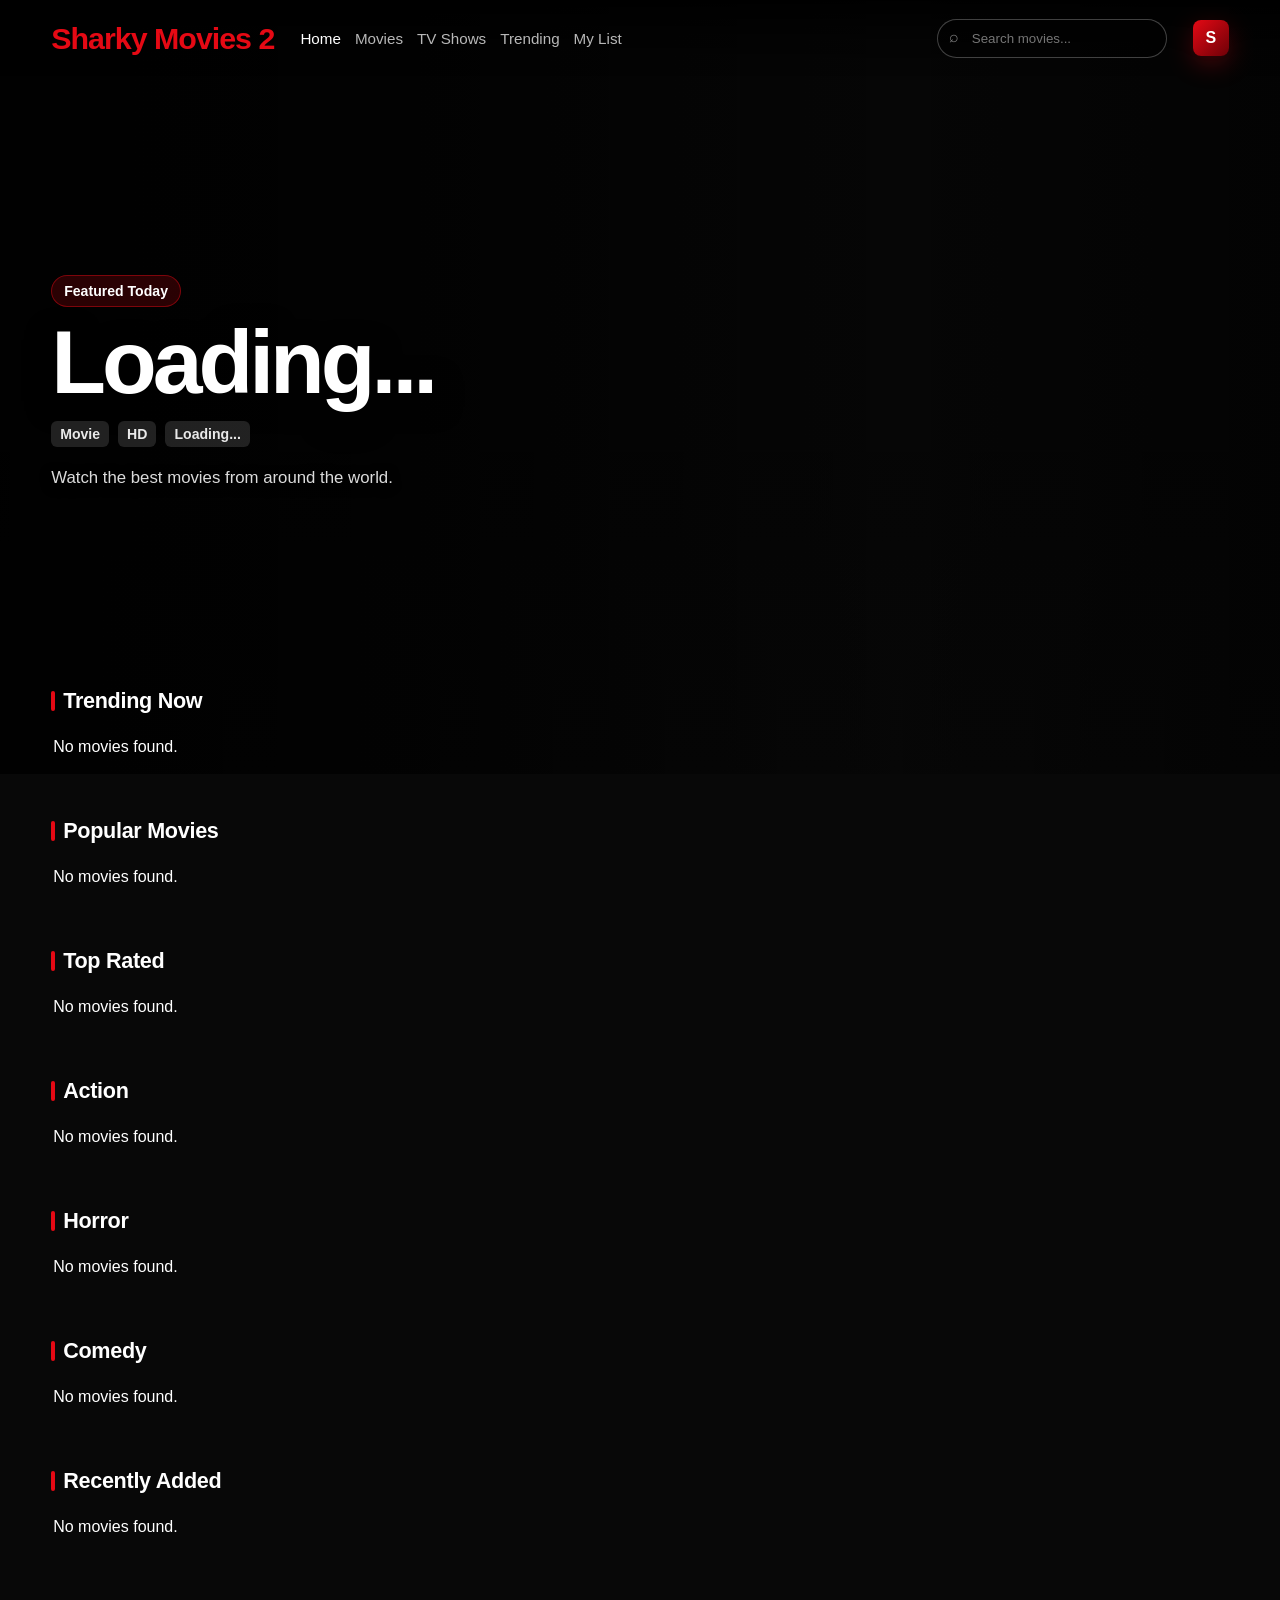
==== index.html @ d8fdef5d "Rename index2.html to index.html" ====
<!DOCTYPE html>
<html lang="en">
<head>
  <meta charset="UTF-8" />
  <meta name="viewport" content="width=device-width, initial-scale=1.0" />
  <title>Sharky Movies 2 - Watch Movies Online</title>

  <link rel="stylesheet" href="style2.css" />
</head>
<body>

  <!-- HEADER / NAVBAR -->
  <header class="navbar" id="navbar">
    <div class="nav-left">
      <a href="#" class="logo">Sharky Movies 2</a>

      <nav class="nav-links">
        <button class="nav-link active" data-section="home">Home</button>
        <button class="nav-link" data-section="movies">Movies</button>
        <button class="nav-link" data-section="tv">TV Shows</button>
        <button class="nav-link" data-section="trending">Trending</button>
        <button class="nav-link" data-section="mylist">My List</button>
      </nav>
    </div>

    <div class="nav-right">
      <div class="search-wrap">
        <span class="search-icon">⌕</span>
        <input
          type="text"
          class="search-bar"
          placeholder="Search movies..."
          id="searchInput"
          autocomplete="off"
        />
      </div>

      <div class="profile-icon">S</div>
    </div>
  </header>

  <!-- HERO -->
  <section class="hero" id="heroBanner">
    <div class="hero-overlay"></div>

    <div class="hero-content">
      <div class="hero-tag">Featured Today</div>

      <h1 id="heroTitle">Loading...</h1>

      <div class="hero-meta" id="heroMeta">
        <span>Movie</span>
        <span>HD</span>
        <span>Loading...</span>
      </div>

      <p id="heroDesc">
        Watch the best movies from around the world.
      </p>

      <div class="hero-actions">
        <button class="btn btn-play" id="heroPlayBtn" style="display:none;">
          ▶ Play
        </button>

        <button class="btn btn-secondary" id="heroListBtn" style="display:none;">
          + My List
        </button>
      </div>
    </div>
  </section>

  <!-- MAIN CONTENT -->
  <main class="page-content">

    <!-- SEARCH RESULTS -->
    <section class="movie-section hidden" id="searchSection">
      <div class="section-header">
        <h2 id="searchTitle">Search Results</h2>
        <button class="clear-search" id="clearSearchBtn">Clear Search</button>
      </div>

      <div class="search-grid" id="searchGrid"></div>
    </section>

    <!-- MOVIE ROWS -->
    <section class="movie-section" id="rowsSection">

      <div class="movie-row-block">
        <div class="section-header">
          <h2>Trending Now</h2>
        </div>
        <div class="movie-row" id="trendingRow"></div>
      </div>

      <div class="movie-row-block">
        <div class="section-header">
          <h2>Popular Movies</h2>
        </div>
        <div class="movie-row" id="popularRow"></div>
      </div>

      <div class="movie-row-block">
        <div class="section-header">
          <h2>Top Rated</h2>
        </div>
        <div class="movie-row" id="topRatedRow"></div>
      </div>

      <div class="movie-row-block">
        <div class="section-header">
          <h2>Action</h2>
        </div>
        <div class="movie-row" id="actionRow"></div>
      </div>

      <div class="movie-row-block">
        <div class="section-header">
          <h2>Horror</h2>
        </div>
        <div class="movie-row" id="horrorRow"></div>
      </div>

      <div class="movie-row-block">
        <div class="section-header">
          <h2>Comedy</h2>
        </div>
        <div class="movie-row" id="comedyRow"></div>
      </div>

      <div class="movie-row-block">
        <div class="section-header">
          <h2>Recently Added</h2>
        </div>
        <div class="movie-row" id="recentRow"></div>
      </div>

      <div class="movie-row-block hidden" id="myListBlock">
        <div class="section-header">
          <h2>My List</h2>
        </div>
        <div class="movie-row" id="myListRow"></div>
      </div>

    </section>
  </main>

  <!-- DETAILS MODAL -->
  <div class="details-modal" id="detailsModal">
    <div class="details-backdrop" id="detailsBackdrop"></div>

    <div class="details-box">
      <button class="modal-close" id="detailsCloseBtn">&times;</button>

      <div class="details-hero" id="detailsHero">
        <div class="details-gradient"></div>

        <div class="details-hero-content">
          <h2 id="detailsTitle">Movie Title</h2>

          <div class="details-meta" id="detailsMeta">
            <span>HD</span>
            <span>Movie</span>
          </div>

          <div class="details-buttons">
            <button class="btn btn-play" id="detailsPlayBtn">▶ Play Movie</button>
            <button class="btn btn-secondary" id="detailsTrailerBtn">Trailer</button>
            <button class="btn btn-secondary" id="detailsListBtn">+ My List</button>
          </div>
        </div>
      </div>

      <div class="details-body">
        <div class="details-poster-wrap">
          <img id="detailsPoster" src="" alt="Movie poster" />
        </div>

        <div class="details-text">
          <p id="detailsOverview">Overview loading...</p>
          <p class="details-extra" id="detailsExtra"></p>
        </div>
      </div>
    </div>
  </div>

  <!-- PLAYER MODAL -->
  <div class="player-modal" id="playerModal">
    <button class="modal-close player-close" id="playerCloseBtn">&times;</button>

    <div class="player-box">
      <h2 id="playerTitle">Movie Title</h2>

      <div class="player-placeholder" id="playerPlaceholder">
        <h3>Player not connected yet</h3>
        <p>
          Add your own legal movie embed provider inside
          <strong>getMovieEmbedUrl()</strong> in <strong>script2.js</strong>.
        </p>
      </div>

      <iframe
        id="videoPlayer"
        src=""
        allowfullscreen
        style="display:none;"
      ></iframe>
    </div>
  </div>

  <script src="script2.js"></script>
</body>
</html>
---- style2.css ----
/* =========================================================
   SHARKY MOVIES 2 - NETFLIX STYLE UI
   ========================================================= */

:root {
  --primary: #e50914;
  --primary-dark: #b20710;
  --bg: #080808;
  --bg-soft: #111;
  --panel: #181818;
  --panel-light: #222;
  --text: #ffffff;
  --muted: rgba(255,255,255,0.72);
  --muted-2: rgba(255,255,255,0.5);
  --success: #46d867;
  --shadow: rgba(0,0,0,0.75);
  --radius: 14px;
}

* {
  box-sizing: border-box;
  margin: 0;
  padding: 0;
}

html {
  scroll-behavior: smooth;
}

body {
  background: var(--bg);
  color: var(--text);
  font-family: "Segoe UI", Tahoma, Geneva, Verdana, sans-serif;
  overflow-x: hidden;
}

/* =========================================================
   NAVBAR
   ========================================================= */

.navbar {
  position: fixed;
  inset: 0 0 auto 0;
  height: 76px;
  padding: 0 4%;
  display: flex;
  align-items: center;
  justify-content: space-between;
  z-index: 300;
  background: linear-gradient(
    to bottom,
    rgba(0,0,0,0.85),
    rgba(0,0,0,0.35),
    rgba(0,0,0,0)
  );
  transition: background 0.25s ease, backdrop-filter 0.25s ease;
}

.navbar.scrolled {
  background: rgba(5,5,5,0.88);
  backdrop-filter: blur(14px);
  box-shadow: 0 10px 30px rgba(0,0,0,0.35);
}

.nav-left,
.nav-right {
  display: flex;
  align-items: center;
  gap: 26px;
}

.logo {
  color: var(--primary);
  font-size: 1.9rem;
  font-weight: 900;
  text-decoration: none;
  letter-spacing: -1px;
  white-space: nowrap;
}

.nav-links {
  display: flex;
  align-items: center;
  gap: 14px;
}

.nav-link {
  border: none;
  background: transparent;
  color: var(--muted);
  font-size: 0.95rem;
  cursor: pointer;
  transition: color 0.2s ease;
}

.nav-link:hover,
.nav-link.active {
  color: var(--text);
}

.search-wrap {
  position: relative;
}

.search-icon {
  position: absolute;
  left: 12px;
  top: 48%;
  transform: translateY(-50%);
  color: var(--muted-2);
  font-size: 1rem;
}

.search-bar {
  width: 230px;
  padding: 11px 12px 11px 34px;
  border-radius: 999px;
  border: 1px solid rgba(255,255,255,0.25);
  outline: none;
  background: rgba(0,0,0,0.42);
  color: white;
  transition: width 0.25s ease, border-color 0.25s ease, background 0.25s ease;
}

.search-bar:focus {
  width: 300px;
  border-color: var(--primary);
  background: rgba(0,0,0,0.75);
}

.profile-icon {
  width: 36px;
  height: 36px;
  border-radius: 8px;
  display: grid;
  place-items: center;
  font-weight: 800;
  background: linear-gradient(135deg, var(--primary), #6e0007);
  box-shadow: 0 8px 25px rgba(229,9,20,0.28);
}

/* =========================================================
   HERO
   ========================================================= */

.hero {
  min-height: 86vh;
  padding: 140px 4% 120px;
  display: flex;
  align-items: center;
  position: relative;
  background-size: cover;
  background-position: center;
  isolation: isolate;
}

.hero-overlay {
  position: absolute;
  inset: 0;
  z-index: -1;
  background:
    linear-gradient(to right, rgba(0,0,0,0.92) 0%, rgba(0,0,0,0.72) 32%, rgba(0,0,0,0.18) 70%, rgba(0,0,0,0.55) 100%),
    linear-gradient(to top, var(--bg) 0%, rgba(0,0,0,0.18) 42%, rgba(0,0,0,0.15) 100%);
}

.hero-content {
  max-width: 680px;
  animation: fadeUp 0.6s ease both;
}

.hero-tag {
  display: inline-flex;
  align-items: center;
  padding: 7px 12px;
  margin-bottom: 14px;
  border-radius: 999px;
  background: rgba(229,9,20,0.18);
  border: 1px solid rgba(229,9,20,0.45);
  color: #fff;
  font-weight: 700;
  font-size: 0.88rem;
}

.hero h1 {
  font-size: clamp(3rem, 7vw, 6.6rem);
  line-height: 0.92;
  letter-spacing: -4px;
  text-shadow: 0 8px 30px rgba(0,0,0,0.9);
  margin-bottom: 18px;
}

.hero-meta,
.details-meta {
  display: flex;
  flex-wrap: wrap;
  gap: 9px;
  margin-bottom: 18px;
}

.hero-meta span,
.details-meta span {
  padding: 5px 9px;
  border-radius: 6px;
  background: rgba(255,255,255,0.13);
  color: rgba(255,255,255,0.9);
  font-size: 0.88rem;
  font-weight: 700;
}

#heroDesc {
  max-width: 590px;
  color: rgba(255,255,255,0.86);
  line-height: 1.55;
  font-size: 1.05rem;
  text-shadow: 0 3px 12px rgba(0,0,0,0.9);
}

.hero-actions {
  display: flex;
  align-items: center;
  gap: 12px;
  margin-top: 28px;
}

/* =========================================================
   BUTTONS
   ========================================================= */

.btn {
  border: none;
  border-radius: 10px;
  padding: 12px 20px;
  font-size: 1rem;
  font-weight: 800;
  cursor: pointer;
  transition: transform 0.18s ease, background 0.18s ease, opacity 0.18s ease;
}

.btn:hover {
  transform: translateY(-2px);
}

.btn-play {
  background: white;
  color: black;
}

.btn-play:hover {
  background: rgba(255,255,255,0.78);
}

.btn-secondary {
  background: rgba(255,255,255,0.18);
  color: white;
  backdrop-filter: blur(10px);
}

.btn-secondary:hover {
  background: rgba(255,255,255,0.28);
}

/* =========================================================
   CONTENT / ROWS
   ========================================================= */

.page-content {
  position: relative;
  z-index: 5;
  margin-top: -86px;
  padding: 0 0 60px;
}

.movie-section {
  padding: 0 4%;
}

.movie-row-block {
  margin-bottom: 38px;
}

.section-header {
  display: flex;
  align-items: center;
  justify-content: space-between;
  margin-bottom: 14px;
}

.section-header h2 {
  position: relative;
  font-size: 1.35rem;
  letter-spacing: -0.3px;
  padding-left: 12px;
}

.section-header h2::before {
  content: "";
  position: absolute;
  left: 0;
  top: 12%;
  height: 76%;
  width: 4px;
  border-radius: 999px;
  background: var(--primary);
}

.clear-search {
  border: 1px solid rgba(255,255,255,0.15);
  background: rgba(255,255,255,0.08);
  color: white;
  padding: 9px 13px;
  border-radius: 999px;
  cursor: pointer;
}

.movie-row {
  display: flex;
  gap: 14px;
  overflow-x: auto;
  overflow-y: visible;
  padding: 10px 2px 24px;
  scroll-snap-type: x mandatory;
}

.movie-row::-webkit-scrollbar {
  height: 8px;
}

.movie-row::-webkit-scrollbar-track {
  background: rgba(255,255,255,0.06);
  border-radius: 999px;
}

.movie-row::-webkit-scrollbar-thumb {
  background: rgba(255,255,255,0.22);
  border-radius: 999px;
}

.search-grid {
  display: grid;
  grid-template-columns: repeat(auto-fill, minmax(170px, 1fr));
  gap: 18px;
  padding-bottom: 40px;
}

/* =========================================================
   MOVIE CARD
   ========================================================= */

.movie-card {
  position: relative;
  min-width: 190px;
  width: 190px;
  height: 285px;
  border-radius: var(--radius);
  overflow: hidden;
  cursor: pointer;
  background: var(--panel);
  box-shadow: 0 12px 30px rgba(0,0,0,0.25);
  scroll-snap-align: start;
  transition: transform 0.22s ease, box-shadow 0.22s ease;
}

.search-grid .movie-card {
  width: 100%;
  min-width: 0;
}

.movie-card:hover {
  transform: scale(1.08);
  z-index: 20;
  box-shadow: 0 20px 48px rgba(0,0,0,0.65);
}

.movie-card img {
  width: 100%;
  height: 100%;
  object-fit: cover;
  display: block;
  transition: transform 0.25s ease;
}

.movie-card:hover img {
  transform: scale(1.05);
}

.card-overlay {
  position: absolute;
  inset: auto 0 0 0;
  min-height: 48%;
  padding: 54px 12px 12px;
  display: flex;
  flex-direction: column;
  justify-content: flex-end;
  background: linear-gradient(to top, rgba(0,0,0,0.95), rgba(0,0,0,0));
  opacity: 0;
  transform: translateY(12px);
  transition: opacity 0.22s ease, transform 0.22s ease;
}

.movie-card:hover .card-overlay {
  opacity: 1;
  transform: translateY(0);
}

.card-title {
  font-size: 0.98rem;
  line-height: 1.2;
  margin-bottom: 8px;
  font-weight: 800;
}

.card-meta {
  display: flex;
  align-items: center;
  flex-wrap: wrap;
  gap: 7px;
  font-size: 0.78rem;
  color: var(--muted);
}

.card-rating {
  color: var(--success);
  font-weight: 800;
}

.card-play {
  margin-top: 10px;
  width: fit-content;
  padding: 7px 10px;
  border-radius: 999px;
  background: var(--primary);
  color: white;
  font-weight: 800;
  font-size: 0.78rem;
}

/* =========================================================
   SKELETON LOADING
   ========================================================= */

.skeleton-card {
  min-width: 190px;
  width: 190px;
  height: 285px;
  border-radius: var(--radius);
  overflow: hidden;
  background: linear-gradient(
    90deg,
    #151515 0%,
    #242424 50%,
    #151515 100%
  );
  background-size: 200% 100%;
  animation: shimmer 1.15s infinite linear;
}

.search-grid .skeleton-card {
  width: 100%;
  min-width: 0;
}

/* =========================================================
   DETAILS MODAL
   ========================================================= */

.details-modal,
.player-modal {
  display: none;
  position: fixed;
  inset: 0;
  z-index: 500;
  align-items: center;
  justify-content: center;
  padding: 24px;
}

.details-modal.active,
.player-modal.active {
  display: flex;
}

.details-backdrop {
  position: absolute;
  inset: 0;
  background: rgba(0,0,0,0.76);
  backdrop-filter: blur(10px);
}

.details-box {
  position: relative;
  width: min(980px, 96vw);
  max-height: 92vh;
  overflow-y: auto;
  border-radius: 20px;
  background: #111;
  box-shadow: 0 25px 90px rgba(0,0,0,0.85);
  animation: modalPop 0.22s ease both;
}

.modal-close {
  position: absolute;
  top: 14px;
  right: 16px;
  z-index: 20;
  width: 40px;
  height: 40px;
  border: none;
  border-radius: 999px;
  background: rgba(0,0,0,0.72);
  color: white;
  font-size: 2rem;
  line-height: 1;
  cursor: pointer;
}

.details-hero {
  position: relative;
  min-height: 420px;
  background-size: cover;
  background-position: center;
}

.details-gradient {
  position: absolute;
  inset: 0;
  background:
    linear-gradient(to top, #111 0%, rgba(17,17,17,0.25) 52%, rgba(0,0,0,0.1) 100%),
    linear-gradient(to right, rgba(0,0,0,0.85), rgba(0,0,0,0.18));
}

.details-hero-content {
  position: absolute;
  left: 26px;
  bottom: 26px;
  max-width: 650px;
}

.details-hero-content h2 {
  font-size: clamp(2.2rem, 5vw, 4.5rem);
  line-height: 0.95;
  letter-spacing: -2px;
  margin-bottom: 14px;
}

.details-buttons {
  display: flex;
  flex-wrap: wrap;
  gap: 10px;
}

.details-body {
  display: grid;
  grid-template-columns: 185px 1fr;
  gap: 24px;
  padding: 26px;
}

.details-poster-wrap img {
  width: 100%;
  border-radius: 14px;
  box-shadow: 0 15px 30px rgba(0,0,0,0.5);
}

.details-text {
  color: rgba(255,255,255,0.86);
  line-height: 1.6;
}

.details-extra {
  margin-top: 18px;
  color: var(--muted-2);
}

/* =========================================================
   PLAYER MODAL
   ========================================================= */

.player-modal {
  background: rgba(0,0,0,0.92);
}

.player-box {
  width: min(1100px, 96vw);
  background: #000;
  border-radius: 16px;
  padding: 18px;
  box-shadow: 0 25px 90px rgba(0,0,0,0.8);
}

.player-box h2 {
  margin-bottom: 14px;
}

#videoPlayer {
  width: 100%;
  height: 68vh;
  border: none;
  border-radius: 10px;
  background: #000;
}

.player-placeholder {
  display: grid;
  place-items: center;
  text-align: center;
  min-height: 380px;
  border-radius: 12px;
  background:
    radial-gradient(circle at center, rgba(229,9,20,0.18), transparent 45%),
    #090909;
  padding: 30px;
}

.player-placeholder h3 {
  font-size: 2rem;
  margin-bottom: 10px;
}

.player-placeholder p {
  color: var(--muted);
  max-width: 600px;
  line-height: 1.6;
}

.player-close {
  top: 24px;
  right: 28px;
}

/* =========================================================
   HELPERS / ANIMATIONS
   ========================================================= */

.hidden {
  display: none !important;
}

@keyframes shimmer {
  from {
    background-position: 200% 0;
  }

  to {
    background-position: -200% 0;
  }
}

@keyframes fadeUp {
  from {
    opacity: 0;
    transform: translateY(18px);
  }

  to {
    opacity: 1;
    transform: translateY(0);
  }
}

@keyframes modalPop {
  from {
    opacity: 0;
    transform: scale(0.96) translateY(12px);
  }

  to {
    opacity: 1;
    transform: scale(1) translateY(0);
  }
}

/* =========================================================
   RESPONSIVE
   ========================================================= */

@media (max-width: 900px) {
  .navbar {
    height: auto;
    min-height: 76px;
    align-items: flex-start;
    flex-direction: column;
    gap: 12px;
    padding-top: 14px;
    padding-bottom: 14px;
    background: rgba(0,0,0,0.86);
  }

  .nav-left,
  .nav-right {
    width: 100%;
    justify-content: space-between;
  }

  .nav-links {
    gap: 10px;
    overflow-x: auto;
    width: 100%;
    padding-bottom: 6px;
  }

  .search-bar,
  .search-bar:focus {
    width: min(70vw, 280px);
  }

  .hero {
    min-height: 82vh;
    padding-top: 190px;
  }

  .page-content {
    margin-top: -42px;
  }
}

@media (max-width: 640px) {
  .logo {
    font-size: 1.45rem;
  }

  .profile-icon {
    display: none;
  }

  .hero h1 {
    letter-spacing: -2px;
  }

  .hero-actions {
    flex-direction: column;
    align-items: flex-start;
  }

  .btn {
    width: 100%;
  }

  .movie-card,
  .skeleton-card {
    min-width: 145px;
    width: 145px;
    height: 220px;
  }

  .search-grid {
    grid-template-columns: repeat(auto-fill, minmax(135px, 1fr));
  }

  .details-body {
    grid-template-columns: 1fr;
  }

  .details-poster-wrap {
    display: none;
  }

  .details-hero {
    min-height: 360px;
  }

  #videoPlayer {
    height: 44vh;
  }
}
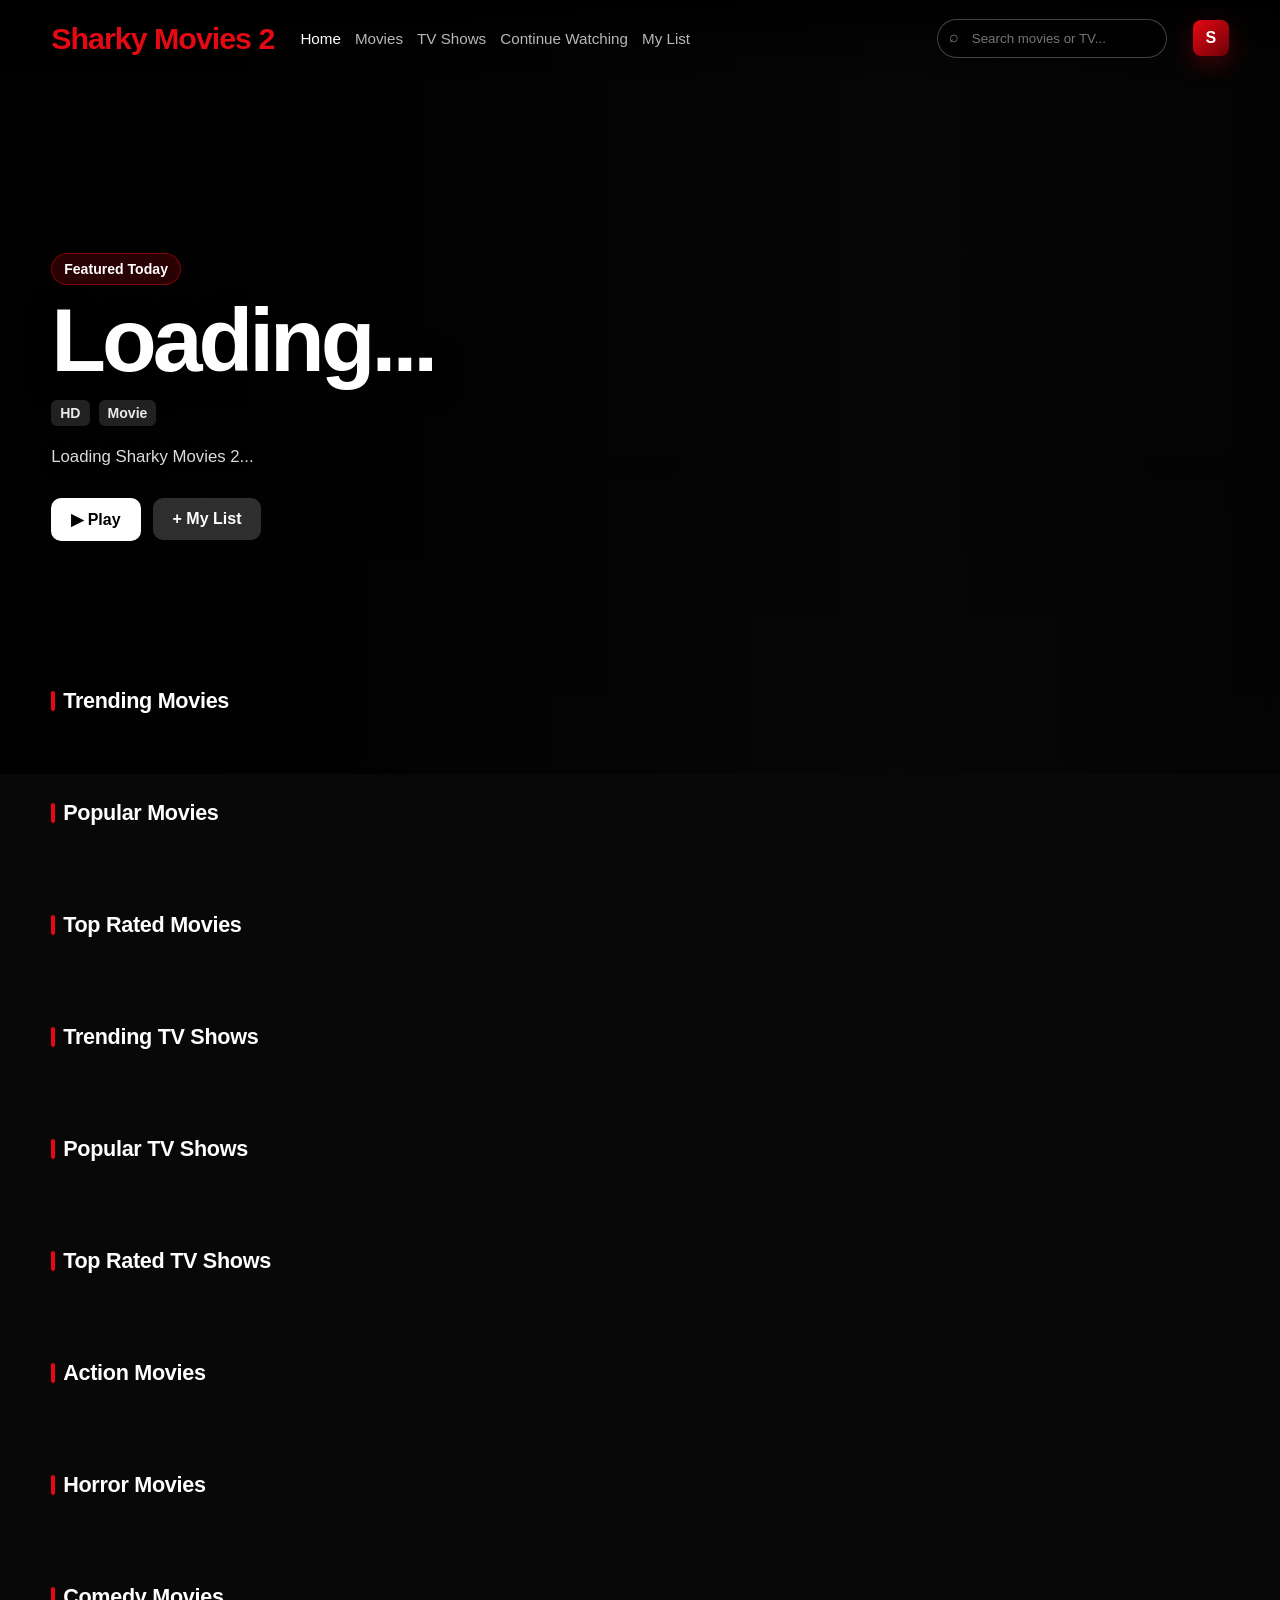
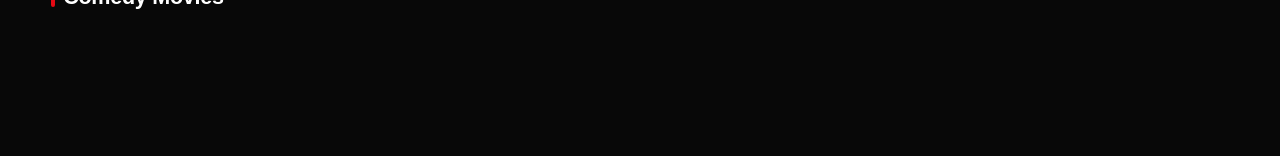
==== commit 894207c3: "Refactor index.html for improved structure and content Updated the title and added meta tags for the" ====
--- a/index.html
+++ b/index.html
@@ -3,43 +3,39 @@
 <head>
   <meta charset="UTF-8" />
   <meta name="viewport" content="width=device-width, initial-scale=1.0" />
-  <title>Sharky Movies 2 - Watch Movies Online</title>
 
-  <link rel="stylesheet" href="style2.css" />
+  <title>Sharky Movies 2</title>
+
+  <link rel="stylesheet" href="style.css" />
+  <link rel="icon" type="image/png" href="favicon.png" />
+  <meta name="theme-color" content="#e50914" />
 </head>
+
 <body>
 
-  <!-- HEADER / NAVBAR -->
   <header class="navbar" id="navbar">
     <div class="nav-left">
-      <a href="#" class="logo">Sharky Movies 2</a>
+      <a href="index.html" class="logo">Sharky Movies 2</a>
 
       <nav class="nav-links">
-        <button class="nav-link active" data-section="home">Home</button>
-        <button class="nav-link" data-section="movies">Movies</button>
-        <button class="nav-link" data-section="tv">TV Shows</button>
-        <button class="nav-link" data-section="trending">Trending</button>
-        <button class="nav-link" data-section="mylist">My List</button>
+        <button class="nav-link active" data-jump="home">Home</button>
+        <button class="nav-link" data-jump="movies">Movies</button>
+        <button class="nav-link" data-jump="tv">TV Shows</button>
+        <button class="nav-link" data-jump="continue">Continue Watching</button>
+        <button class="nav-link" data-jump="mylist">My List</button>
       </nav>
     </div>
 
     <div class="nav-right">
       <div class="search-wrap">
         <span class="search-icon">⌕</span>
-        <input
-          type="text"
-          class="search-bar"
-          placeholder="Search movies..."
-          id="searchInput"
-          autocomplete="off"
-        />
+        <input id="searchInput" class="search-bar" type="text" placeholder="Search movies or TV..." />
       </div>
 
       <div class="profile-icon">S</div>
     </div>
   </header>
 
-  <!-- HERO -->
   <section class="hero" id="heroBanner">
     <div class="hero-overlay"></div>
 
@@ -49,90 +45,101 @@
       <h1 id="heroTitle">Loading...</h1>
 
       <div class="hero-meta" id="heroMeta">
+        <span>HD</span>
         <span>Movie</span>
-        <span>HD</span>
-        <span>Loading...</span>
       </div>
 
-      <p id="heroDesc">
-        Watch the best movies from around the world.
-      </p>
+      <p id="heroDesc">Loading Sharky Movies 2...</p>
 
       <div class="hero-actions">
-        <button class="btn btn-play" id="heroPlayBtn" style="display:none;">
-          ▶ Play
-        </button>
-
-        <button class="btn btn-secondary" id="heroListBtn" style="display:none;">
-          + My List
-        </button>
+        <button class="btn btn-play" id="heroPlayBtn">▶ Play</button>
+        <button class="btn btn-secondary" id="heroListBtn">+ My List</button>
       </div>
     </div>
   </section>
 
-  <!-- MAIN CONTENT -->
   <main class="page-content">
 
-    <!-- SEARCH RESULTS -->
     <section class="movie-section hidden" id="searchSection">
       <div class="section-header">
         <h2 id="searchTitle">Search Results</h2>
-        <button class="clear-search" id="clearSearchBtn">Clear Search</button>
+        <button class="clear-search" id="clearSearchBtn">Clear</button>
       </div>
 
       <div class="search-grid" id="searchGrid"></div>
     </section>
 
-    <!-- MOVIE ROWS -->
     <section class="movie-section" id="rowsSection">
 
-      <div class="movie-row-block">
+      <div class="movie-row-block hidden" id="continueBlock">
         <div class="section-header">
-          <h2>Trending Now</h2>
+          <h2>Continue Watching</h2>
+          <button class="clear-search" id="clearContinueBtn">Clear</button>
         </div>
-        <div class="movie-row" id="trendingRow"></div>
+        <div class="movie-row" id="continueRow"></div>
+      </div>
+
+      <div class="movie-row-block" id="moviesBlock">
+        <div class="section-header">
+          <h2>Trending Movies</h2>
+        </div>
+        <div class="movie-row" id="trendingMoviesRow"></div>
       </div>
 
       <div class="movie-row-block">
         <div class="section-header">
           <h2>Popular Movies</h2>
         </div>
-        <div class="movie-row" id="popularRow"></div>
+        <div class="movie-row" id="popularMoviesRow"></div>
       </div>
 
       <div class="movie-row-block">
         <div class="section-header">
-          <h2>Top Rated</h2>
+          <h2>Top Rated Movies</h2>
         </div>
-        <div class="movie-row" id="topRatedRow"></div>
+        <div class="movie-row" id="topMoviesRow"></div>
+      </div>
+
+      <div class="movie-row-block" id="tvBlock">
+        <div class="section-header">
+          <h2>Trending TV Shows</h2>
+        </div>
+        <div class="movie-row" id="trendingTvRow"></div>
       </div>
 
       <div class="movie-row-block">
         <div class="section-header">
-          <h2>Action</h2>
+          <h2>Popular TV Shows</h2>
+        </div>
+        <div class="movie-row" id="popularTvRow"></div>
+      </div>
+
+      <div class="movie-row-block">
+        <div class="section-header">
+          <h2>Top Rated TV Shows</h2>
+        </div>
+        <div class="movie-row" id="topTvRow"></div>
+      </div>
+
+      <div class="movie-row-block">
+        <div class="section-header">
+          <h2>Action Movies</h2>
         </div>
         <div class="movie-row" id="actionRow"></div>
       </div>
 
       <div class="movie-row-block">
         <div class="section-header">
-          <h2>Horror</h2>
+          <h2>Horror Movies</h2>
         </div>
         <div class="movie-row" id="horrorRow"></div>
       </div>
 
       <div class="movie-row-block">
         <div class="section-header">
-          <h2>Comedy</h2>
+          <h2>Comedy Movies</h2>
         </div>
         <div class="movie-row" id="comedyRow"></div>
-      </div>
-
-      <div class="movie-row-block">
-        <div class="section-header">
-          <h2>Recently Added</h2>
-        </div>
-        <div class="movie-row" id="recentRow"></div>
       </div>
 
       <div class="movie-row-block hidden" id="myListBlock">
@@ -145,7 +152,6 @@
     </section>
   </main>
 
-  <!-- DETAILS MODAL -->
   <div class="details-modal" id="detailsModal">
     <div class="details-backdrop" id="detailsBackdrop"></div>
 
@@ -156,15 +162,13 @@
         <div class="details-gradient"></div>
 
         <div class="details-hero-content">
-          <h2 id="detailsTitle">Movie Title</h2>
+          <div class="hero-tag" id="detailsTypeTag">Movie</div>
+          <h2 id="detailsTitle">Title</h2>
 
-          <div class="details-meta" id="detailsMeta">
-            <span>HD</span>
-            <span>Movie</span>
-          </div>
+          <div class="details-meta" id="detailsMeta"></div>
 
           <div class="details-buttons">
-            <button class="btn btn-play" id="detailsPlayBtn">▶ Play Movie</button>
+            <button class="btn btn-play" id="detailsPlayBtn">▶ Play</button>
             <button class="btn btn-secondary" id="detailsTrailerBtn">Trailer</button>
             <button class="btn btn-secondary" id="detailsListBtn">+ My List</button>
           </div>
@@ -173,41 +177,17 @@
 
       <div class="details-body">
         <div class="details-poster-wrap">
-          <img id="detailsPoster" src="" alt="Movie poster" />
+          <img id="detailsPoster" src="" alt="Poster" />
         </div>
 
         <div class="details-text">
-          <p id="detailsOverview">Overview loading...</p>
+          <p id="detailsOverview">Loading...</p>
           <p class="details-extra" id="detailsExtra"></p>
         </div>
       </div>
     </div>
   </div>
 
-  <!-- PLAYER MODAL -->
-  <div class="player-modal" id="playerModal">
-    <button class="modal-close player-close" id="playerCloseBtn">&times;</button>
-
-    <div class="player-box">
-      <h2 id="playerTitle">Movie Title</h2>
-
-      <div class="player-placeholder" id="playerPlaceholder">
-        <h3>Player not connected yet</h3>
-        <p>
-          Add your own legal movie embed provider inside
-          <strong>getMovieEmbedUrl()</strong> in <strong>script2.js</strong>.
-        </p>
-      </div>
-
-      <iframe
-        id="videoPlayer"
-        src=""
-        allowfullscreen
-        style="display:none;"
-      ></iframe>
-    </div>
-  </div>
-
-  <script src="script2.js"></script>
+  <script src="script.js"></script>
 </body>
 </html>
--- a/style.css
+++ b/style.css
@@ -0,0 +1,764 @@
+/* =========================================================
+   SHARKY MOVIES 2 - NETFLIX STYLE UI
+   ========================================================= */
+
+:root {
+  --primary: #e50914;
+  --primary-dark: #b20710;
+  --bg: #080808;
+  --bg-soft: #111;
+  --panel: #181818;
+  --panel-light: #222;
+  --text: #ffffff;
+  --muted: rgba(255,255,255,0.72);
+  --muted-2: rgba(255,255,255,0.5);
+  --success: #46d867;
+  --shadow: rgba(0,0,0,0.75);
+  --radius: 14px;
+}
+
+* {
+  box-sizing: border-box;
+  margin: 0;
+  padding: 0;
+}
+
+html {
+  scroll-behavior: smooth;
+}
+
+body {
+  background: var(--bg);
+  color: var(--text);
+  font-family: "Segoe UI", Tahoma, Geneva, Verdana, sans-serif;
+  overflow-x: hidden;
+}
+
+/* =========================================================
+   NAVBAR
+   ========================================================= */
+
+.navbar {
+  position: fixed;
+  inset: 0 0 auto 0;
+  height: 76px;
+  padding: 0 4%;
+  display: flex;
+  align-items: center;
+  justify-content: space-between;
+  z-index: 300;
+  background: linear-gradient(
+    to bottom,
+    rgba(0,0,0,0.85),
+    rgba(0,0,0,0.35),
+    rgba(0,0,0,0)
+  );
+  transition: background 0.25s ease, backdrop-filter 0.25s ease;
+}
+
+.navbar.scrolled {
+  background: rgba(5,5,5,0.88);
+  backdrop-filter: blur(14px);
+  box-shadow: 0 10px 30px rgba(0,0,0,0.35);
+}
+
+.nav-left,
+.nav-right {
+  display: flex;
+  align-items: center;
+  gap: 26px;
+}
+
+.logo {
+  color: var(--primary);
+  font-size: 1.9rem;
+  font-weight: 900;
+  text-decoration: none;
+  letter-spacing: -1px;
+  white-space: nowrap;
+}
+
+.nav-links {
+  display: flex;
+  align-items: center;
+  gap: 14px;
+}
+
+.nav-link {
+  border: none;
+  background: transparent;
+  color: var(--muted);
+  font-size: 0.95rem;
+  cursor: pointer;
+  transition: color 0.2s ease;
+}
+
+.nav-link:hover,
+.nav-link.active {
+  color: var(--text);
+}
+
+.search-wrap {
+  position: relative;
+}
+
+.search-icon {
+  position: absolute;
+  left: 12px;
+  top: 48%;
+  transform: translateY(-50%);
+  color: var(--muted-2);
+  font-size: 1rem;
+}
+
+.search-bar {
+  width: 230px;
+  padding: 11px 12px 11px 34px;
+  border-radius: 999px;
+  border: 1px solid rgba(255,255,255,0.25);
+  outline: none;
+  background: rgba(0,0,0,0.42);
+  color: white;
+  transition: width 0.25s ease, border-color 0.25s ease, background 0.25s ease;
+}
+
+.search-bar:focus {
+  width: 300px;
+  border-color: var(--primary);
+  background: rgba(0,0,0,0.75);
+}
+
+.profile-icon {
+  width: 36px;
+  height: 36px;
+  border-radius: 8px;
+  display: grid;
+  place-items: center;
+  font-weight: 800;
+  background: linear-gradient(135deg, var(--primary), #6e0007);
+  box-shadow: 0 8px 25px rgba(229,9,20,0.28);
+}
+
+/* =========================================================
+   HERO
+   ========================================================= */
+
+.hero {
+  min-height: 86vh;
+  padding: 140px 4% 120px;
+  display: flex;
+  align-items: center;
+  position: relative;
+  background-size: cover;
+  background-position: center;
+  isolation: isolate;
+}
+
+.hero-overlay {
+  position: absolute;
+  inset: 0;
+  z-index: -1;
+  background:
+    linear-gradient(to right, rgba(0,0,0,0.92) 0%, rgba(0,0,0,0.72) 32%, rgba(0,0,0,0.18) 70%, rgba(0,0,0,0.55) 100%),
+    linear-gradient(to top, var(--bg) 0%, rgba(0,0,0,0.18) 42%, rgba(0,0,0,0.15) 100%);
+}
+
+.hero-content {
+  max-width: 680px;
+  animation: fadeUp 0.6s ease both;
+}
+
+.hero-tag {
+  display: inline-flex;
+  align-items: center;
+  padding: 7px 12px;
+  margin-bottom: 14px;
+  border-radius: 999px;
+  background: rgba(229,9,20,0.18);
+  border: 1px solid rgba(229,9,20,0.45);
+  color: #fff;
+  font-weight: 700;
+  font-size: 0.88rem;
+}
+
+.hero h1 {
+  font-size: clamp(3rem, 7vw, 6.6rem);
+  line-height: 0.92;
+  letter-spacing: -4px;
+  text-shadow: 0 8px 30px rgba(0,0,0,0.9);
+  margin-bottom: 18px;
+}
+
+.hero-meta,
+.details-meta {
+  display: flex;
+  flex-wrap: wrap;
+  gap: 9px;
+  margin-bottom: 18px;
+}
+
+.hero-meta span,
+.details-meta span {
+  padding: 5px 9px;
+  border-radius: 6px;
+  background: rgba(255,255,255,0.13);
+  color: rgba(255,255,255,0.9);
+  font-size: 0.88rem;
+  font-weight: 700;
+}
+
+#heroDesc {
+  max-width: 590px;
+  color: rgba(255,255,255,0.86);
+  line-height: 1.55;
+  font-size: 1.05rem;
+  text-shadow: 0 3px 12px rgba(0,0,0,0.9);
+}
+
+.hero-actions {
+  display: flex;
+  align-items: center;
+  gap: 12px;
+  margin-top: 28px;
+}
+
+/* =========================================================
+   BUTTONS
+   ========================================================= */
+
+.btn {
+  border: none;
+  border-radius: 10px;
+  padding: 12px 20px;
+  font-size: 1rem;
+  font-weight: 800;
+  cursor: pointer;
+  transition: transform 0.18s ease, background 0.18s ease, opacity 0.18s ease;
+}
+
+.btn:hover {
+  transform: translateY(-2px);
+}
+
+.btn-play {
+  background: white;
+  color: black;
+}
+
+.btn-play:hover {
+  background: rgba(255,255,255,0.78);
+}
+
+.btn-secondary {
+  background: rgba(255,255,255,0.18);
+  color: white;
+  backdrop-filter: blur(10px);
+}
+
+.btn-secondary:hover {
+  background: rgba(255,255,255,0.28);
+}
+
+/* =========================================================
+   CONTENT / ROWS
+   ========================================================= */
+
+.page-content {
+  position: relative;
+  z-index: 5;
+  margin-top: -86px;
+  padding: 0 0 60px;
+}
+
+.movie-section {
+  padding: 0 4%;
+}
+
+.movie-row-block {
+  margin-bottom: 38px;
+}
+
+.section-header {
+  display: flex;
+  align-items: center;
+  justify-content: space-between;
+  margin-bottom: 14px;
+}
+
+.section-header h2 {
+  position: relative;
+  font-size: 1.35rem;
+  letter-spacing: -0.3px;
+  padding-left: 12px;
+}
+
+.section-header h2::before {
+  content: "";
+  position: absolute;
+  left: 0;
+  top: 12%;
+  height: 76%;
+  width: 4px;
+  border-radius: 999px;
+  background: var(--primary);
+}
+
+.clear-search {
+  border: 1px solid rgba(255,255,255,0.15);
+  background: rgba(255,255,255,0.08);
+  color: white;
+  padding: 9px 13px;
+  border-radius: 999px;
+  cursor: pointer;
+}
+
+.movie-row {
+  display: flex;
+  gap: 14px;
+  overflow-x: auto;
+  overflow-y: visible;
+  padding: 10px 2px 24px;
+  scroll-snap-type: x mandatory;
+}
+
+.movie-row::-webkit-scrollbar {
+  height: 8px;
+}
+
+.movie-row::-webkit-scrollbar-track {
+  background: rgba(255,255,255,0.06);
+  border-radius: 999px;
+}
+
+.movie-row::-webkit-scrollbar-thumb {
+  background: rgba(255,255,255,0.22);
+  border-radius: 999px;
+}
+
+.search-grid {
+  display: grid;
+  grid-template-columns: repeat(auto-fill, minmax(170px, 1fr));
+  gap: 18px;
+  padding-bottom: 40px;
+}
+
+/* =========================================================
+   MOVIE CARD
+   ========================================================= */
+
+.movie-card {
+  position: relative;
+  min-width: 190px;
+  width: 190px;
+  height: 285px;
+  border-radius: var(--radius);
+  overflow: hidden;
+  cursor: pointer;
+  background: var(--panel);
+  box-shadow: 0 12px 30px rgba(0,0,0,0.25);
+  scroll-snap-align: start;
+  transition: transform 0.22s ease, box-shadow 0.22s ease;
+}
+
+.search-grid .movie-card {
+  width: 100%;
+  min-width: 0;
+}
+
+.movie-card:hover {
+  transform: scale(1.08);
+  z-index: 20;
+  box-shadow: 0 20px 48px rgba(0,0,0,0.65);
+}
+
+.movie-card img {
+  width: 100%;
+  height: 100%;
+  object-fit: cover;
+  display: block;
+  transition: transform 0.25s ease;
+}
+
+.movie-card:hover img {
+  transform: scale(1.05);
+}
+
+.card-overlay {
+  position: absolute;
+  inset: auto 0 0 0;
+  min-height: 48%;
+  padding: 54px 12px 12px;
+  display: flex;
+  flex-direction: column;
+  justify-content: flex-end;
+  background: linear-gradient(to top, rgba(0,0,0,0.95), rgba(0,0,0,0));
+  opacity: 0;
+  transform: translateY(12px);
+  transition: opacity 0.22s ease, transform 0.22s ease;
+}
+
+.movie-card:hover .card-overlay {
+  opacity: 1;
+  transform: translateY(0);
+}
+
+.card-title {
+  font-size: 0.98rem;
+  line-height: 1.2;
+  margin-bottom: 8px;
+  font-weight: 800;
+}
+
+.card-meta {
+  display: flex;
+  align-items: center;
+  flex-wrap: wrap;
+  gap: 7px;
+  font-size: 0.78rem;
+  color: var(--muted);
+}
+
+.card-rating {
+  color: var(--success);
+  font-weight: 800;
+}
+
+.card-play {
+  margin-top: 10px;
+  width: fit-content;
+  padding: 7px 10px;
+  border-radius: 999px;
+  background: var(--primary);
+  color: white;
+  font-weight: 800;
+  font-size: 0.78rem;
+}
+
+/* =========================================================
+   SKELETON LOADING
+   ========================================================= */
+
+.skeleton-card {
+  min-width: 190px;
+  width: 190px;
+  height: 285px;
+  border-radius: var(--radius);
+  overflow: hidden;
+  background: linear-gradient(
+    90deg,
+    #151515 0%,
+    #242424 50%,
+    #151515 100%
+  );
+  background-size: 200% 100%;
+  animation: shimmer 1.15s infinite linear;
+}
+
+.search-grid .skeleton-card {
+  width: 100%;
+  min-width: 0;
+}
+
+/* =========================================================
+   DETAILS MODAL
+   ========================================================= */
+
+.details-modal,
+.player-modal {
+  display: none;
+  position: fixed;
+  inset: 0;
+  z-index: 500;
+  align-items: center;
+  justify-content: center;
+  padding: 24px;
+}
+
+.details-modal.active,
+.player-modal.active {
+  display: flex;
+}
+
+.details-backdrop {
+  position: absolute;
+  inset: 0;
+  background: rgba(0,0,0,0.76);
+  backdrop-filter: blur(10px);
+}
+
+.details-box {
+  position: relative;
+  width: min(980px, 96vw);
+  max-height: 92vh;
+  overflow-y: auto;
+  border-radius: 20px;
+  background: #111;
+  box-shadow: 0 25px 90px rgba(0,0,0,0.85);
+  animation: modalPop 0.22s ease both;
+}
+
+.modal-close {
+  position: absolute;
+  top: 14px;
+  right: 16px;
+  z-index: 20;
+  width: 40px;
+  height: 40px;
+  border: none;
+  border-radius: 999px;
+  background: rgba(0,0,0,0.72);
+  color: white;
+  font-size: 2rem;
+  line-height: 1;
+  cursor: pointer;
+}
+
+.details-hero {
+  position: relative;
+  min-height: 420px;
+  background-size: cover;
+  background-position: center;
+}
+
+.details-gradient {
+  position: absolute;
+  inset: 0;
+  background:
+    linear-gradient(to top, #111 0%, rgba(17,17,17,0.25) 52%, rgba(0,0,0,0.1) 100%),
+    linear-gradient(to right, rgba(0,0,0,0.85), rgba(0,0,0,0.18));
+}
+
+.details-hero-content {
+  position: absolute;
+  left: 26px;
+  bottom: 26px;
+  max-width: 650px;
+}
+
+.details-hero-content h2 {
+  font-size: clamp(2.2rem, 5vw, 4.5rem);
+  line-height: 0.95;
+  letter-spacing: -2px;
+  margin-bottom: 14px;
+}
+
+.details-buttons {
+  display: flex;
+  flex-wrap: wrap;
+  gap: 10px;
+}
+
+.details-body {
+  display: grid;
+  grid-template-columns: 185px 1fr;
+  gap: 24px;
+  padding: 26px;
+}
+
+.details-poster-wrap img {
+  width: 100%;
+  border-radius: 14px;
+  box-shadow: 0 15px 30px rgba(0,0,0,0.5);
+}
+
+.details-text {
+  color: rgba(255,255,255,0.86);
+  line-height: 1.6;
+}
+
+.details-extra {
+  margin-top: 18px;
+  color: var(--muted-2);
+}
+
+/* =========================================================
+   PLAYER MODAL
+   ========================================================= */
+
+.player-modal {
+  background: rgba(0,0,0,0.92);
+}
+
+.player-box {
+  width: min(1100px, 96vw);
+  background: #000;
+  border-radius: 16px;
+  padding: 18px;
+  box-shadow: 0 25px 90px rgba(0,0,0,0.8);
+}
+
+.player-box h2 {
+  margin-bottom: 14px;
+}
+
+#videoPlayer {
+  width: 100%;
+  height: 68vh;
+  border: none;
+  border-radius: 10px;
+  background: #000;
+}
+
+.player-placeholder {
+  display: grid;
+  place-items: center;
+  text-align: center;
+  min-height: 380px;
+  border-radius: 12px;
+  background:
+    radial-gradient(circle at center, rgba(229,9,20,0.18), transparent 45%),
+    #090909;
+  padding: 30px;
+}
+
+.player-placeholder h3 {
+  font-size: 2rem;
+  margin-bottom: 10px;
+}
+
+.player-placeholder p {
+  color: var(--muted);
+  max-width: 600px;
+  line-height: 1.6;
+}
+
+.player-close {
+  top: 24px;
+  right: 28px;
+}
+
+/* =========================================================
+   HELPERS / ANIMATIONS
+   ========================================================= */
+
+.hidden {
+  display: none !important;
+}
+
+@keyframes shimmer {
+  from {
+    background-position: 200% 0;
+  }
+
+  to {
+    background-position: -200% 0;
+  }
+}
+
+@keyframes fadeUp {
+  from {
+    opacity: 0;
+    transform: translateY(18px);
+  }
+
+  to {
+    opacity: 1;
+    transform: translateY(0);
+  }
+}
+
+@keyframes modalPop {
+  from {
+    opacity: 0;
+    transform: scale(0.96) translateY(12px);
+  }
+
+  to {
+    opacity: 1;
+    transform: scale(1) translateY(0);
+  }
+}
+
+/* =========================================================
+   RESPONSIVE
+   ========================================================= */
+
+@media (max-width: 900px) {
+  .navbar {
+    height: auto;
+    min-height: 76px;
+    align-items: flex-start;
+    flex-direction: column;
+    gap: 12px;
+    padding-top: 14px;
+    padding-bottom: 14px;
+    background: rgba(0,0,0,0.86);
+  }
+
+  .nav-left,
+  .nav-right {
+    width: 100%;
+    justify-content: space-between;
+  }
+
+  .nav-links {
+    gap: 10px;
+    overflow-x: auto;
+    width: 100%;
+    padding-bottom: 6px;
+  }
+
+  .search-bar,
+  .search-bar:focus {
+    width: min(70vw, 280px);
+  }
+
+  .hero {
+    min-height: 82vh;
+    padding-top: 190px;
+  }
+
+  .page-content {
+    margin-top: -42px;
+  }
+}
+
+@media (max-width: 640px) {
+  .logo {
+    font-size: 1.45rem;
+  }
+
+  .profile-icon {
+    display: none;
+  }
+
+  .hero h1 {
+    letter-spacing: -2px;
+  }
+
+  .hero-actions {
+    flex-direction: column;
+    align-items: flex-start;
+  }
+
+  .btn {
+    width: 100%;
+  }
+
+  .movie-card,
+  .skeleton-card {
+    min-width: 145px;
+    width: 145px;
+    height: 220px;
+  }
+
+  .search-grid {
+    grid-template-columns: repeat(auto-fill, minmax(135px, 1fr));
+  }
+
+  .details-body {
+    grid-template-columns: 1fr;
+  }
+
+  .details-poster-wrap {
+    display: none;
+  }
+
+  .details-hero {
+    min-height: 360px;
+  }
+
+  #videoPlayer {
+    height: 44vh;
+  }
+}
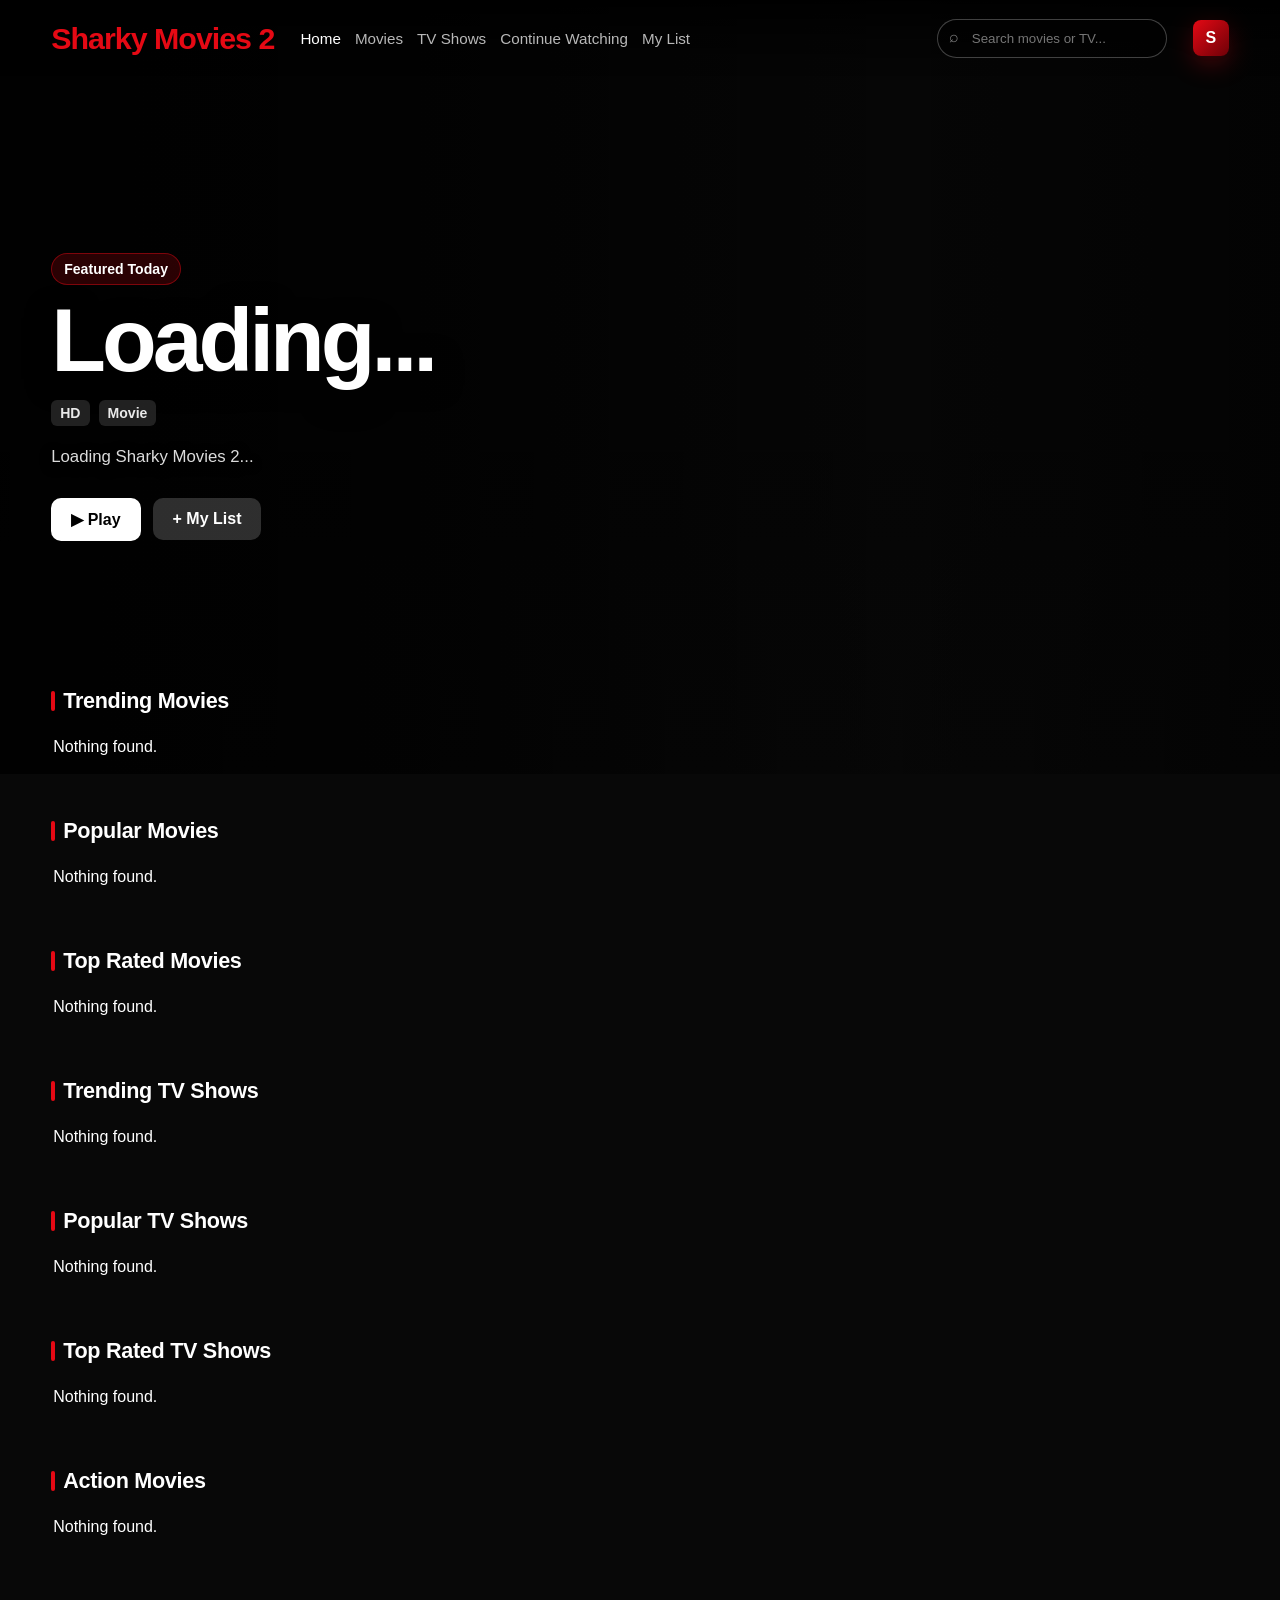
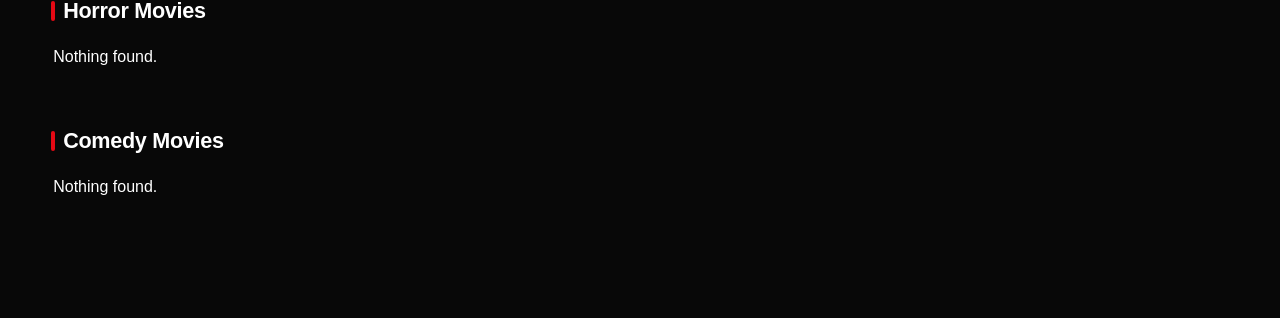
==== commit 0018bfcd: "Add apple-touch-icon and duplicate icon link Added apple-touch-icon link and duplicate icon link." ====
--- a/index.html
+++ b/index.html
@@ -7,6 +7,8 @@
   <title>Sharky Movies 2</title>
 
   <link rel="stylesheet" href="style.css" />
+  <link rel="icon" type="image/png" href="favicon.png" />
+  <link rel="apple-touch-icon" href="favicon.png" />
   <link rel="icon" type="image/png" href="favicon.png" />
   <meta name="theme-color" content="#e50914" />
 </head>
--- a/style.css
+++ b/style.css
@@ -762,3 +762,286 @@
     height: 44vh;
   }
 }
+
+
+
+/* =========================================================
+   PLAYER PAGES - movie.html / tv.html
+   ========================================================= */
+
+.player-page {
+  min-height: 100vh;
+  background:
+    radial-gradient(circle at top right, rgba(229,9,20,0.16), transparent 35%),
+    #080808;
+}
+
+.player-header {
+  position: sticky;
+  top: 0;
+  z-index: 100;
+  height: 74px;
+  padding: 0 4%;
+  display: flex;
+  align-items: center;
+  justify-content: space-between;
+  background: rgba(5,5,5,0.86);
+  backdrop-filter: blur(14px);
+  border-bottom: 1px solid rgba(255,255,255,0.08);
+}
+
+.player-header .logo {
+  color: var(--primary);
+  font-weight: 900;
+  font-size: 1.7rem;
+  text-decoration: none;
+}
+
+.player-home-link {
+  color: white;
+  text-decoration: none;
+  font-weight: 700;
+  opacity: 0.8;
+}
+
+.player-home-link:hover {
+  opacity: 1;
+}
+
+.watch-layout {
+  padding: 34px 4% 60px;
+}
+
+.watch-top {
+  display: grid;
+  grid-template-columns: 210px 1fr;
+  gap: 28px;
+  margin-bottom: 28px;
+}
+
+.watch-poster {
+  width: 100%;
+  border-radius: 18px;
+  box-shadow: 0 18px 45px rgba(0,0,0,0.55);
+}
+
+.watch-meta h1 {
+  font-size: clamp(2rem, 5vw, 4.5rem);
+  line-height: 0.95;
+  letter-spacing: -2px;
+  margin-bottom: 14px;
+}
+
+.watch-info-line {
+  display: flex;
+  gap: 10px;
+  flex-wrap: wrap;
+  margin-bottom: 18px;
+}
+
+.watch-info-line span {
+  padding: 6px 10px;
+  border-radius: 999px;
+  background: rgba(255,255,255,0.12);
+  color: rgba(255,255,255,0.85);
+  font-size: 0.9rem;
+  font-weight: 800;
+}
+
+.watch-desc {
+  max-width: 850px;
+  color: rgba(255,255,255,0.78);
+  line-height: 1.65;
+  margin-bottom: 22px;
+}
+
+.server-panel {
+  padding: 16px;
+  border-radius: 18px;
+  background: rgba(255,255,255,0.06);
+  border: 1px solid rgba(255,255,255,0.09);
+}
+
+.server-title {
+  font-weight: 900;
+  margin-bottom: 10px;
+}
+
+.server-buttons {
+  display: flex;
+  flex-wrap: wrap;
+  gap: 10px;
+}
+
+.server-btn {
+  border: 1px solid rgba(255,255,255,0.14);
+  background: rgba(255,255,255,0.08);
+  color: white;
+  padding: 10px 14px;
+  border-radius: 999px;
+  cursor: pointer;
+  font-weight: 800;
+}
+
+.server-btn.active,
+.server-btn:hover {
+  background: var(--primary);
+  border-color: var(--primary);
+}
+
+.server-note {
+  margin-top: 10px;
+  color: rgba(255,255,255,0.55);
+  font-size: 0.9rem;
+}
+
+.tv-controls {
+  display: flex;
+  flex-wrap: wrap;
+  gap: 12px;
+  margin: 0 0 22px;
+}
+
+.tv-select {
+  background: rgba(255,255,255,0.08);
+  color: white;
+  border: 1px solid rgba(255,255,255,0.16);
+  border-radius: 999px;
+  padding: 11px 14px;
+  font-weight: 800;
+}
+
+.tv-select option {
+  background: #111;
+}
+
+.player-container {
+  position: relative;
+  border-radius: 20px;
+  overflow: hidden;
+  background: black;
+  box-shadow: 0 22px 80px rgba(0,0,0,0.78);
+  border: 1px solid rgba(255,255,255,0.08);
+}
+
+.player-shell {
+  position: relative;
+  width: 100%;
+  aspect-ratio: 16 / 9;
+  background: black;
+}
+
+.player-shell iframe {
+  width: 100%;
+  height: 100%;
+  border: none;
+  background: black;
+}
+
+.player-loading {
+  position: absolute;
+  inset: 0;
+  z-index: 3;
+  display: none;
+  align-items: center;
+  justify-content: center;
+  flex-direction: column;
+  background: rgba(0,0,0,0.75);
+  backdrop-filter: blur(8px);
+}
+
+.spinner {
+  width: 46px;
+  height: 46px;
+  border: 4px solid rgba(255,255,255,0.18);
+  border-top-color: var(--primary);
+  border-radius: 999px;
+  animation: spin 0.85s linear infinite;
+}
+
+.loading-text {
+  margin-top: 12px;
+  font-weight: 800;
+}
+
+.click-shield {
+  position: absolute;
+  inset: 0;
+  display: none;
+  align-items: center;
+  justify-content: center;
+  z-index: 4;
+  background: rgba(0,0,0,0.48);
+  backdrop-filter: blur(7px);
+}
+
+.click-shield.show {
+  display: flex;
+}
+
+.click-shield-card {
+  width: min(520px, 92vw);
+  border-radius: 18px;
+  padding: 22px;
+  background: rgba(18,18,18,0.94);
+  border: 1px solid rgba(255,255,255,0.1);
+  text-align: center;
+  box-shadow: 0 18px 70px rgba(0,0,0,0.7);
+}
+
+.click-shield-title {
+  font-size: 1.35rem;
+  font-weight: 900;
+  margin-bottom: 8px;
+}
+
+.click-shield-sub {
+  color: rgba(255,255,255,0.7);
+  margin-bottom: 16px;
+}
+
+.click-shield-btn {
+  border: none;
+  border-radius: 999px;
+  background: var(--primary);
+  color: white;
+  padding: 12px 18px;
+  font-weight: 900;
+  cursor: pointer;
+}
+
+.player-footer {
+  padding: 24px 4%;
+  color: rgba(255,255,255,0.45);
+  text-align: center;
+}
+
+.empty-player {
+  min-height: 320px;
+  display: grid;
+  place-items: center;
+  text-align: center;
+  color: rgba(255,255,255,0.75);
+}
+
+@keyframes spin {
+  to {
+    transform: rotate(360deg);
+  }
+}
+
+@media (max-width: 760px) {
+  .watch-top {
+    grid-template-columns: 1fr;
+  }
+
+  .watch-poster {
+    display: none;
+  }
+
+  .player-header {
+    height: auto;
+    padding-top: 16px;
+    padding-bottom: 16px;
+  }
+}
